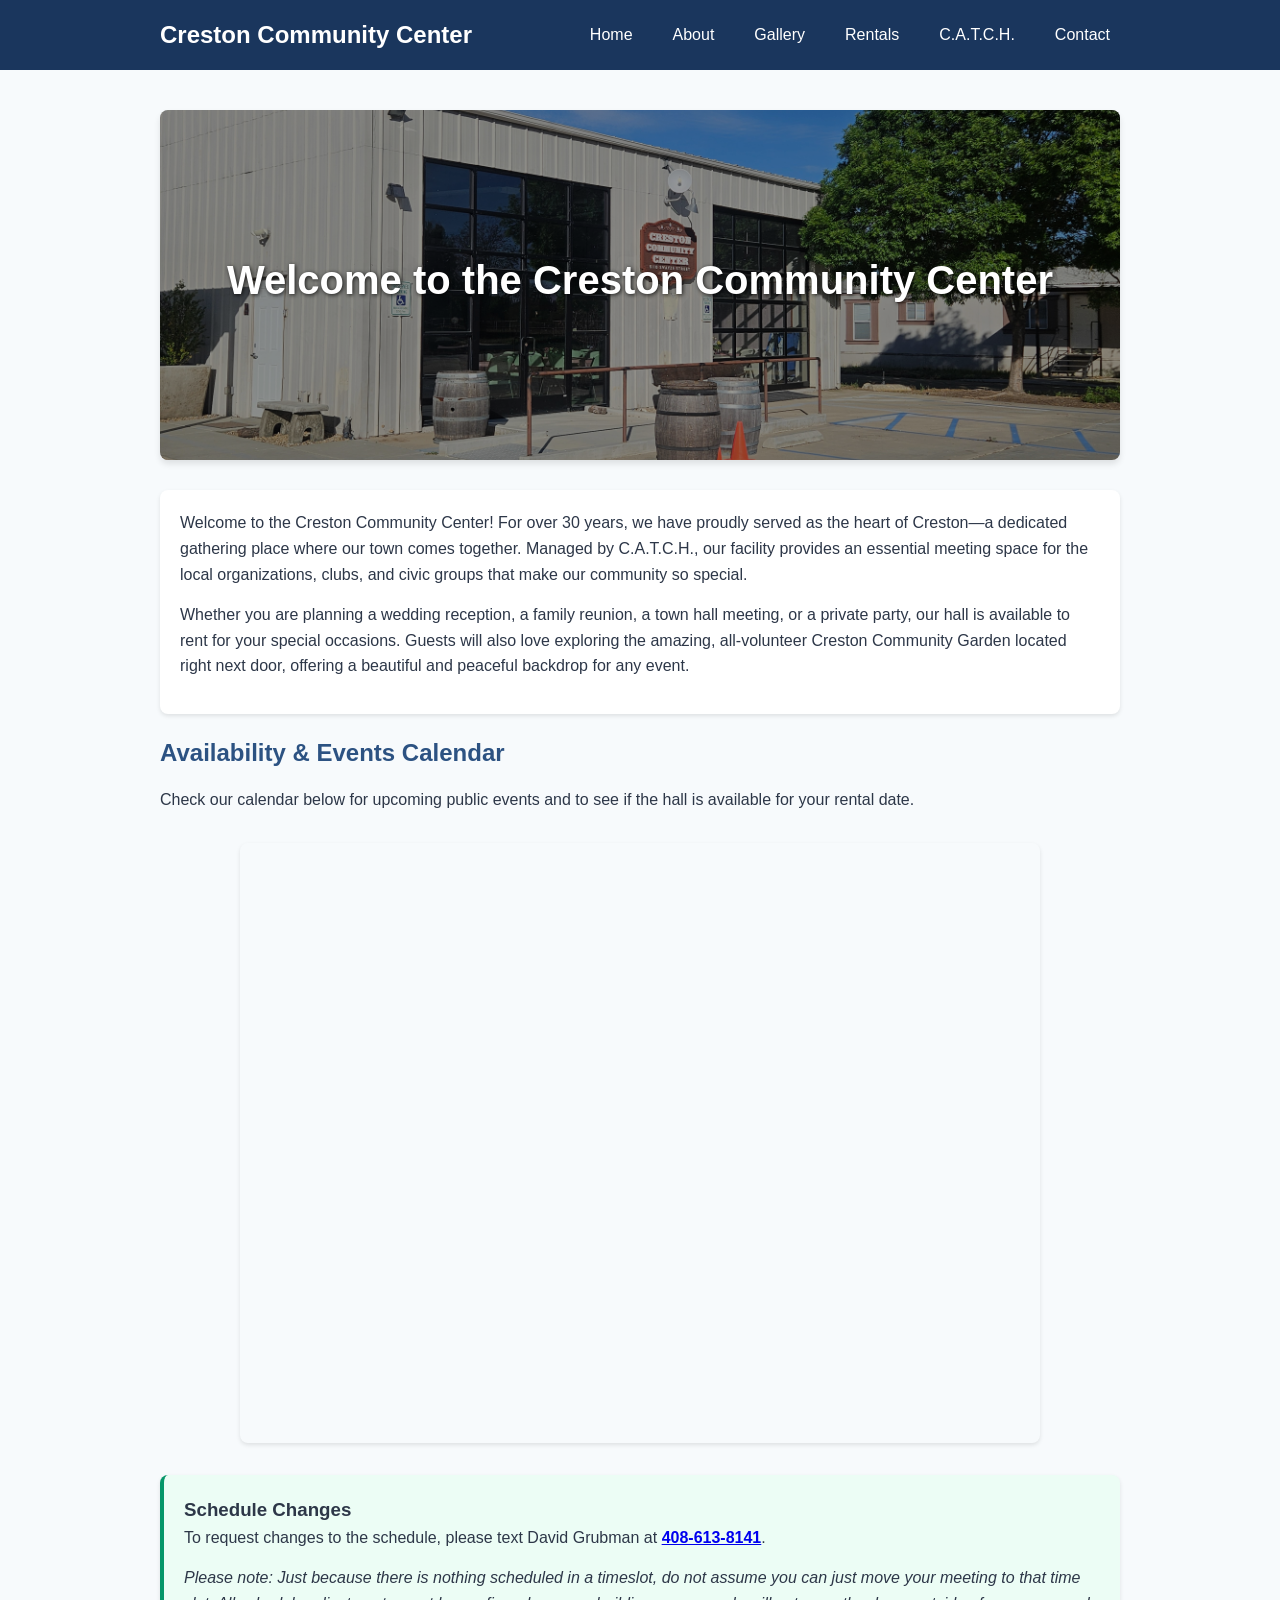
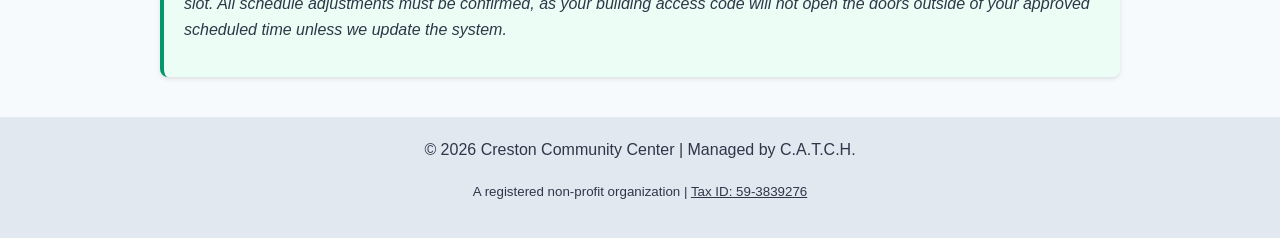
==== index.html @ 667bd277 "Upload website files" ====
<!DOCTYPE html>
<html lang="en">
<head>
    <meta charset="UTF-8">
    <meta name="viewport" content="width=device-width, initial-scale=1.0">
    <title>Creston Community Center | Home</title>
    <link rel="stylesheet" href="css/style.css">
</head>
<body>
    <header>
        <nav>
            <a href="index.html" class="logo">Creston Community Center</a>
            <ul class="nav-links">
                <li><a href="index.html">Home</a></li>
                <li><a href="about.html">About</a></li>
                <li><a href="gallery.html">Gallery</a></li>
                <li><a href="rentals.html">Rentals</a></li>
                <li><a href="catch.html">C.A.T.C.H.</a></li>
                <li><a href="contact.html">Contact</a></li>
            </ul>
        </nav>
    </header>

    <main>
        <div class="hero" style="background-image: url('images/20260404_172038.jpg');">
            <div class="hero-content">
                <h1>Welcome to the Creston Community Center</h1>
            </div>
        </div>
        <div class="card">
            <p>Welcome to the Creston Community Center! For over 30 years, we have proudly served as the heart of Creston—a dedicated gathering place where our town comes together. Managed by C.A.T.C.H., our facility provides an essential meeting space for the local organizations, clubs, and civic groups that make our community so special.</p>
            <p>Whether you are planning a wedding reception, a family reunion, a town hall meeting, or a private party, our hall is available to rent for your special occasions. Guests will also love exploring the amazing, all-volunteer Creston Community Garden located right next door, offering a beautiful and peaceful backdrop for any event.</p>
        </div>

        <h2>Availability & Events Calendar</h2>
        <p>Check our calendar below for upcoming public events and to see if the hall is available for your rental date.</p>
        
        <div class="calendar-container" style="padding: 0; border: none; background: transparent;">
            <iframe src="https://calendar.google.com/calendar/embed?src=crestoncommunitycenter%40gmail.com&ctz=America%2FLos_Angeles" style="border: 0; width: 100%; max-width: 800px; height: 600px; border-radius: 8px; box-shadow: 0 2px 4px rgba(0,0,0,0.1);" frameborder="0" scrolling="no"></iframe>
        </div>

        <div class="card" style="margin-top: 2rem; border-left: 4px solid #059669; background-color: #ecfdf5;">
            <h3>Schedule Changes</h3>
            <p>To request changes to the schedule, please text David Grubman at <strong><a href="tel:4086138141">408-613-8141</a></strong>.</p>
            <p><em>Please note: Just because there is nothing scheduled in a timeslot, do not assume you can just move your meeting to that time slot. All schedule adjustments must be confirmed, as your building access code will not open the doors outside of your approved scheduled time unless we update the system.</em></p>
        </div>
    </main>

    <footer>
        <p>&copy; 2026 Creston Community Center | Managed by C.A.T.C.H.</p>
        <p><small>A registered non-profit organization | <a href="https://www.guidestar.org/profile/59-3839276" target="_blank" rel="noopener noreferrer" style="color: inherit; text-decoration: underline;">Tax ID: 59-3839276</a></small></p>
    </footer>
</body>
</html>
---- css/style.css ----
/* Base Styles */
:root {
    --primary-color: #2c5282; /* A nice community blue */
    --secondary-color: #f7fafc;
    --text-color: #2d3748;
    --nav-bg: #1a365d;
}

* {
    box-sizing: border-box;
    margin: 0;
    padding: 0;
}

body {
    font-family: -apple-system, BlinkMacSystemFont, "Segoe UI", Roboto, Helvetica, Arial, sans-serif;
    line-height: 1.6;
    color: var(--text-color);
    background-color: var(--secondary-color);
}

/* Navigation */
header {
    background-color: var(--nav-bg);
    color: white;
    padding: 1rem 0;
}

nav {
    max-width: 1000px;
    margin: 0 auto;
    display: flex;
    justify-content: space-between;
    align-items: center;
    padding: 0 20px;
}

.logo {
    font-size: 1.5rem;
    font-weight: bold;
    color: white;
    text-decoration: none;
}

.nav-links {
    list-style: none;
    display: flex;
    gap: 20px;
}

.nav-links a {
    color: white;
    text-decoration: none;
    padding: 5px 10px;
    border-radius: 4px;
    transition: background-color 0.3s;
}

.nav-links a:hover {
    background-color: rgba(255,255,255,0.2);
}

/* Hero Section */
.hero {
    background-size: cover;
    background-position: center;
    height: 350px;
    display: flex;
    align-items: center;
    justify-content: center;
    color: white;
    text-align: center;
    margin-bottom: 30px;
    border-radius: 8px;
    position: relative;
    box-shadow: 0 4px 6px rgba(0,0,0,0.1);
}
.hero::before {
    content: "";
    position: absolute;
    top: 0; left: 0; right: 0; bottom: 0;
    background: rgba(0,0,0,0.4);
    border-radius: 8px;
}
.hero-content {
    position: relative;
    z-index: 1;
    padding: 0 20px;
}
.hero h1 {
    color: white;
    border: none;
    margin: 0;
    font-size: 2.5rem;
    text-shadow: 1px 1px 4px rgba(0,0,0,0.8);
}

/* Main Content */
main {
    max-width: 1000px;
    margin: 40px auto;
    padding: 0 20px;
    min-height: 60vh;
}

h1 {
    color: var(--primary-color);
    margin-bottom: 20px;
    border-bottom: 2px solid #e2e8f0;
    padding-bottom: 10px;
}

h2 {
    margin: 20px 0 15px;
    color: var(--primary-color);
}

p {
    margin-bottom: 15px;
}

/* Calendar Placeholder */
.calendar-container {
    background: white;
    padding: 20px;
    border: 1px dashed #cbd5e0;
    border-radius: 8px;
    text-align: center;
    margin: 30px 0;
    min-height: 400px;
    display: flex;
    align-items: center;
    justify-content: center;
}

/* Cards / Boxes */
.card {
    background: white;
    padding: 20px;
    border-radius: 8px;
    box-shadow: 0 2px 4px rgba(0,0,0,0.1);
    margin-bottom: 20px;
}

/* Organization Table */
.org-table {
    width: 100%;
    border-collapse: collapse;
    margin-top: 15px;
}
.org-table td {
    padding: 15px;
    border-bottom: 1px solid #e2e8f0;
    vertical-align: top;
}
.org-table tr:last-child td {
    border-bottom: none;
}
.org-logo {
    width: 120px;
    text-align: center;
}
.org-logo img {
    max-width: 100px;
    max-height: 100px;
    object-fit: contain;
    border-radius: 4px;
}
.org-info p {
    margin: 5px 0 0 0;
    font-size: 0.95rem;
    color: #4a5568;
}

/* Images */
.img-responsive {
    max-width: 100%;
    height: auto;
    border-radius: 8px;
    margin-bottom: 15px;
}

.gallery {
    display: grid;
    grid-template-columns: repeat(auto-fit, minmax(300px, 1fr));
    gap: 20px;
    margin-top: 20px;
}

/* Footer */
footer {
    text-align: center;
    padding: 20px;
    background-color: #e2e8f0;
    margin-top: 40px;
}
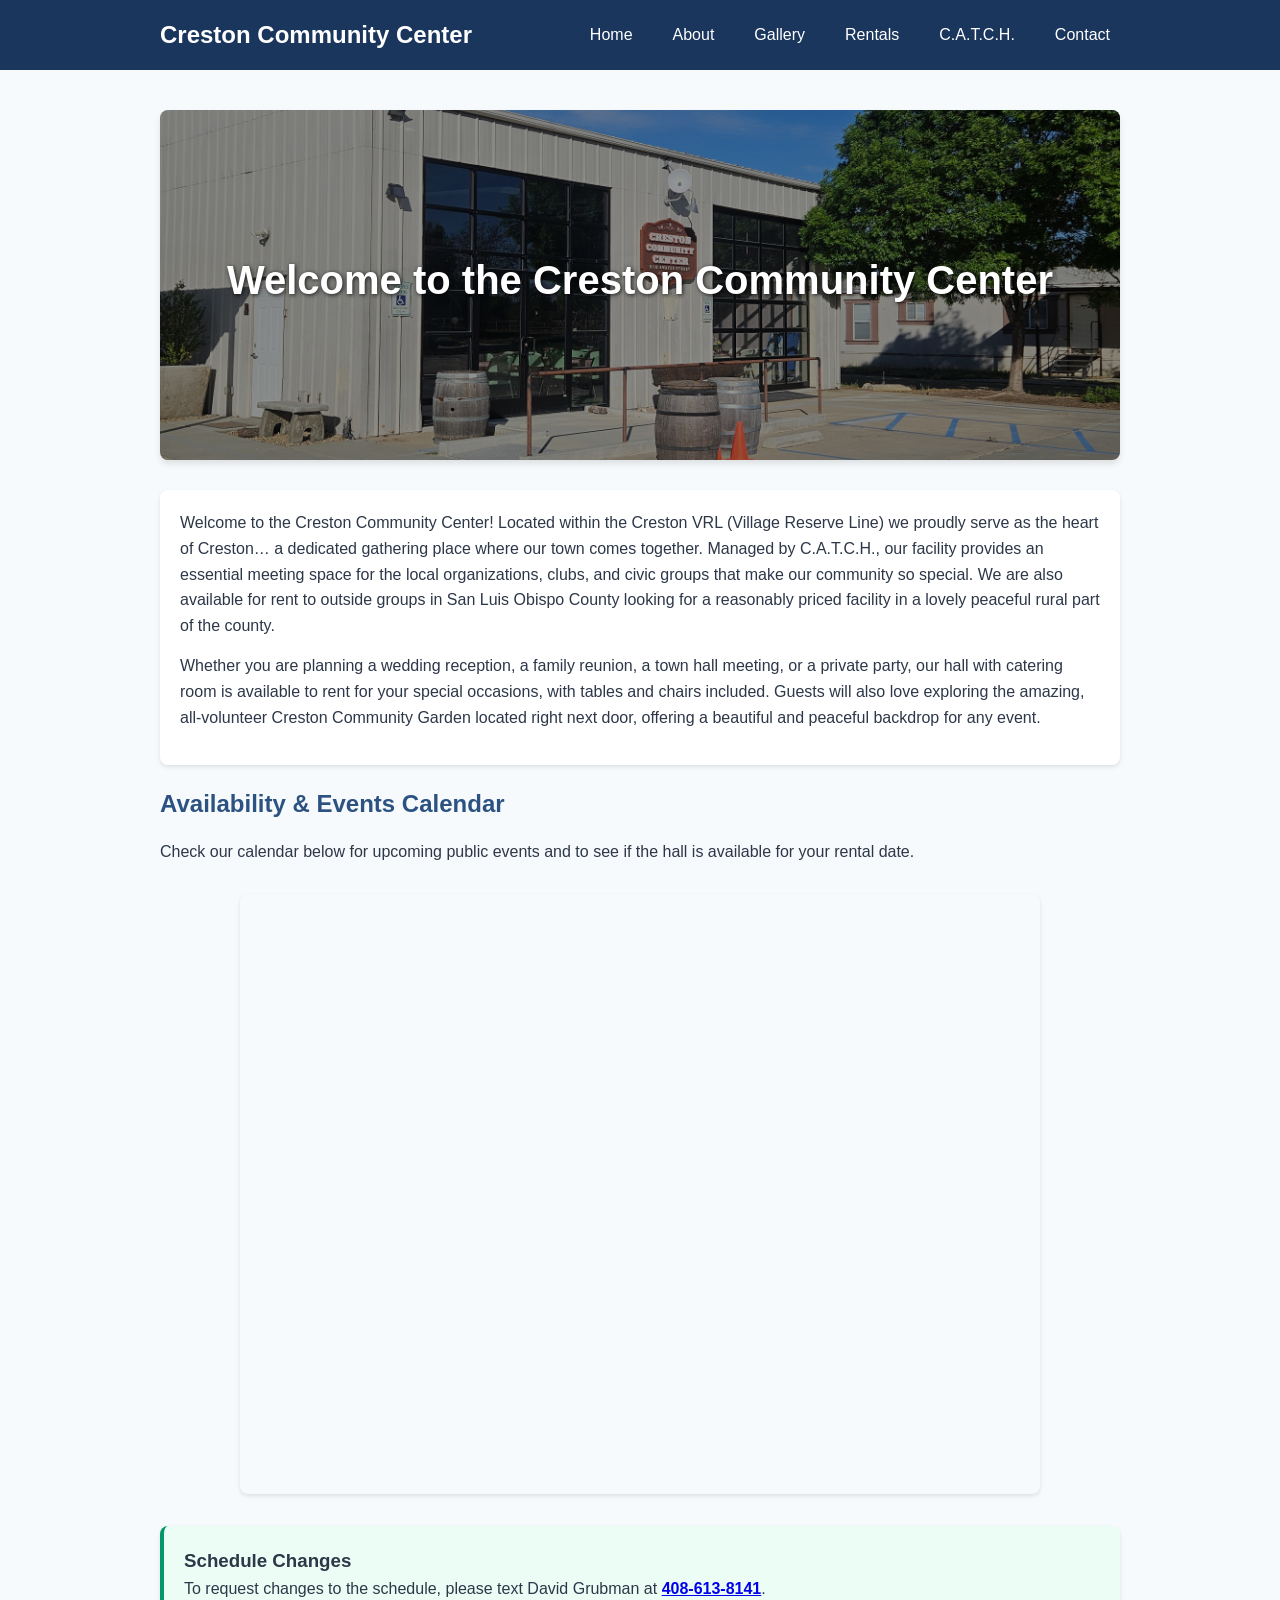
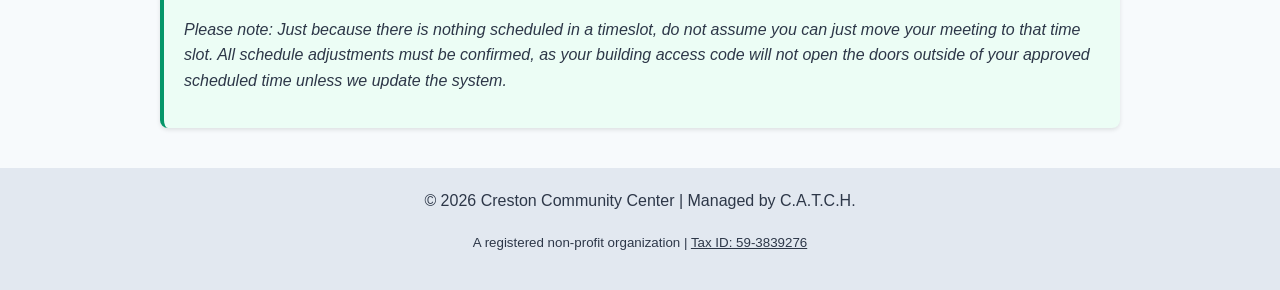
==== commit dcaaf2e0: "Update home page welcome copy with new content" ====
--- a/index.html
+++ b/index.html
@@ -28,13 +28,13 @@
             </div>
         </div>
         <div class="card">
-            <p>Welcome to the Creston Community Center! For over 30 years, we have proudly served as the heart of Creston—a dedicated gathering place where our town comes together. Managed by C.A.T.C.H., our facility provides an essential meeting space for the local organizations, clubs, and civic groups that make our community so special.</p>
-            <p>Whether you are planning a wedding reception, a family reunion, a town hall meeting, or a private party, our hall is available to rent for your special occasions. Guests will also love exploring the amazing, all-volunteer Creston Community Garden located right next door, offering a beautiful and peaceful backdrop for any event.</p>
+            <p>Welcome to the Creston Community Center! Located within the Creston VRL (Village Reserve Line) we proudly serve as the heart of Creston… a dedicated gathering place where our town comes together. Managed by C.A.T.C.H., our facility provides an essential meeting space for the local organizations, clubs, and civic groups that make our community so special. We are also available for rent to outside groups in San Luis Obispo County looking for a reasonably priced facility in a lovely peaceful rural part of the county.</p>
+            <p>Whether you are planning a wedding reception, a family reunion, a town hall meeting, or a private party, our hall with catering room is available to rent for your special occasions, with tables and chairs included. Guests will also love exploring the amazing, all-volunteer Creston Community Garden located right next door, offering a beautiful and peaceful backdrop for any event.</p>
         </div>
 
         <h2>Availability & Events Calendar</h2>
         <p>Check our calendar below for upcoming public events and to see if the hall is available for your rental date.</p>
-        
+
         <div class="calendar-container" style="padding: 0; border: none; background: transparent;">
             <iframe src="https://calendar.google.com/calendar/embed?src=crestoncommunitycenter%40gmail.com&ctz=America%2FLos_Angeles" style="border: 0; width: 100%; max-width: 800px; height: 600px; border-radius: 8px; box-shadow: 0 2px 4px rgba(0,0,0,0.1);" frameborder="0" scrolling="no"></iframe>
         </div>
--- a/css/style.css
+++ b/css/style.css
@@ -194,3 +194,53 @@
     background-color: #e2e8f0;
     margin-top: 40px;
 }
+
+/* Mobile Responsive */
+@media (max-width: 768px) {
+    nav {
+        flex-direction: column;
+        gap: 15px;
+        padding: 10px 20px;
+    }
+    .nav-links {
+        flex-wrap: wrap;
+        justify-content: center;
+        gap: 10px;
+    }
+}
+
+/* Lightbox Styles */
+.gallery img {
+    cursor: pointer;
+    transition: transform 0.2s ease-in-out;
+}
+
+.gallery img:hover {
+    transform: scale(1.03);
+}
+
+#lightbox {
+    display: none;
+    position: fixed;
+    z-index: 9999;
+    top: 0;
+    left: 0;
+    width: 100%;
+    height: 100%;
+    background-color: rgba(0, 0, 0, 0.85);
+    justify-content: center;
+    align-items: center;
+    cursor: pointer;
+}
+
+#lightbox.active {
+    display: flex;
+}
+
+#lightbox img {
+    max-width: 90vw;
+    max-height: 90vh;
+    border-radius: 4px;
+    box-shadow: 0 0 20px rgba(0,0,0,0.5);
+    cursor: auto;
+}
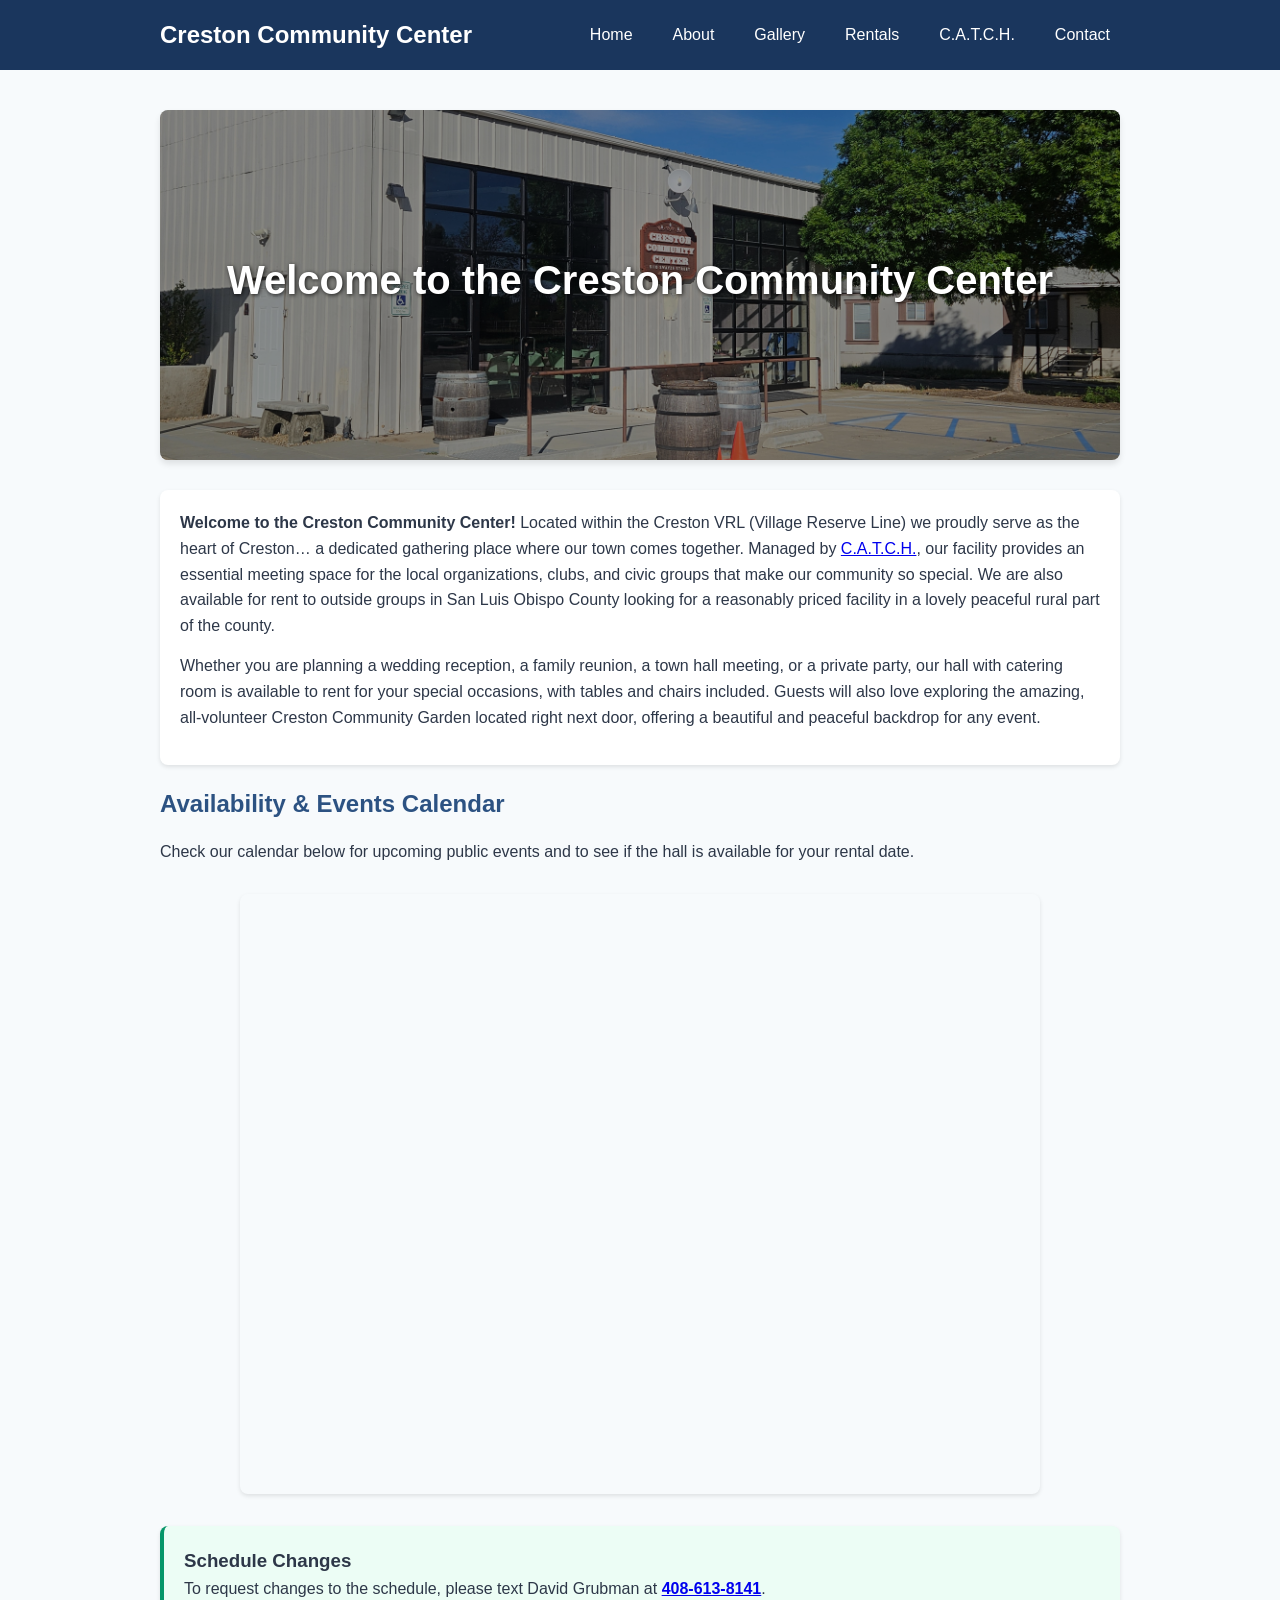
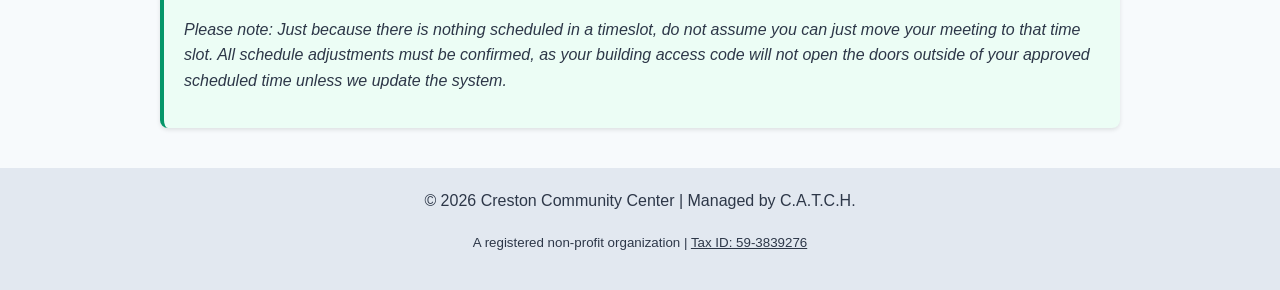
==== commit e3ff9a03: "Bold welcome text and link CATCH to catch.html on home page" ====
--- a/index.html
+++ b/index.html
@@ -28,7 +28,7 @@
             </div>
         </div>
         <div class="card">
-            <p>Welcome to the Creston Community Center! Located within the Creston VRL (Village Reserve Line) we proudly serve as the heart of Creston… a dedicated gathering place where our town comes together. Managed by C.A.T.C.H., our facility provides an essential meeting space for the local organizations, clubs, and civic groups that make our community so special. We are also available for rent to outside groups in San Luis Obispo County looking for a reasonably priced facility in a lovely peaceful rural part of the county.</p>
+            <p><strong>Welcome to the Creston Community Center!</strong> Located within the Creston VRL (Village Reserve Line) we proudly serve as the heart of Creston… a dedicated gathering place where our town comes together. Managed by <a href="catch.html">C.A.T.C.H.</a>, our facility provides an essential meeting space for the local organizations, clubs, and civic groups that make our community so special. We are also available for rent to outside groups in San Luis Obispo County looking for a reasonably priced facility in a lovely peaceful rural part of the county.</p>
             <p>Whether you are planning a wedding reception, a family reunion, a town hall meeting, or a private party, our hall with catering room is available to rent for your special occasions, with tables and chairs included. Guests will also love exploring the amazing, all-volunteer Creston Community Garden located right next door, offering a beautiful and peaceful backdrop for any event.</p>
         </div>
 
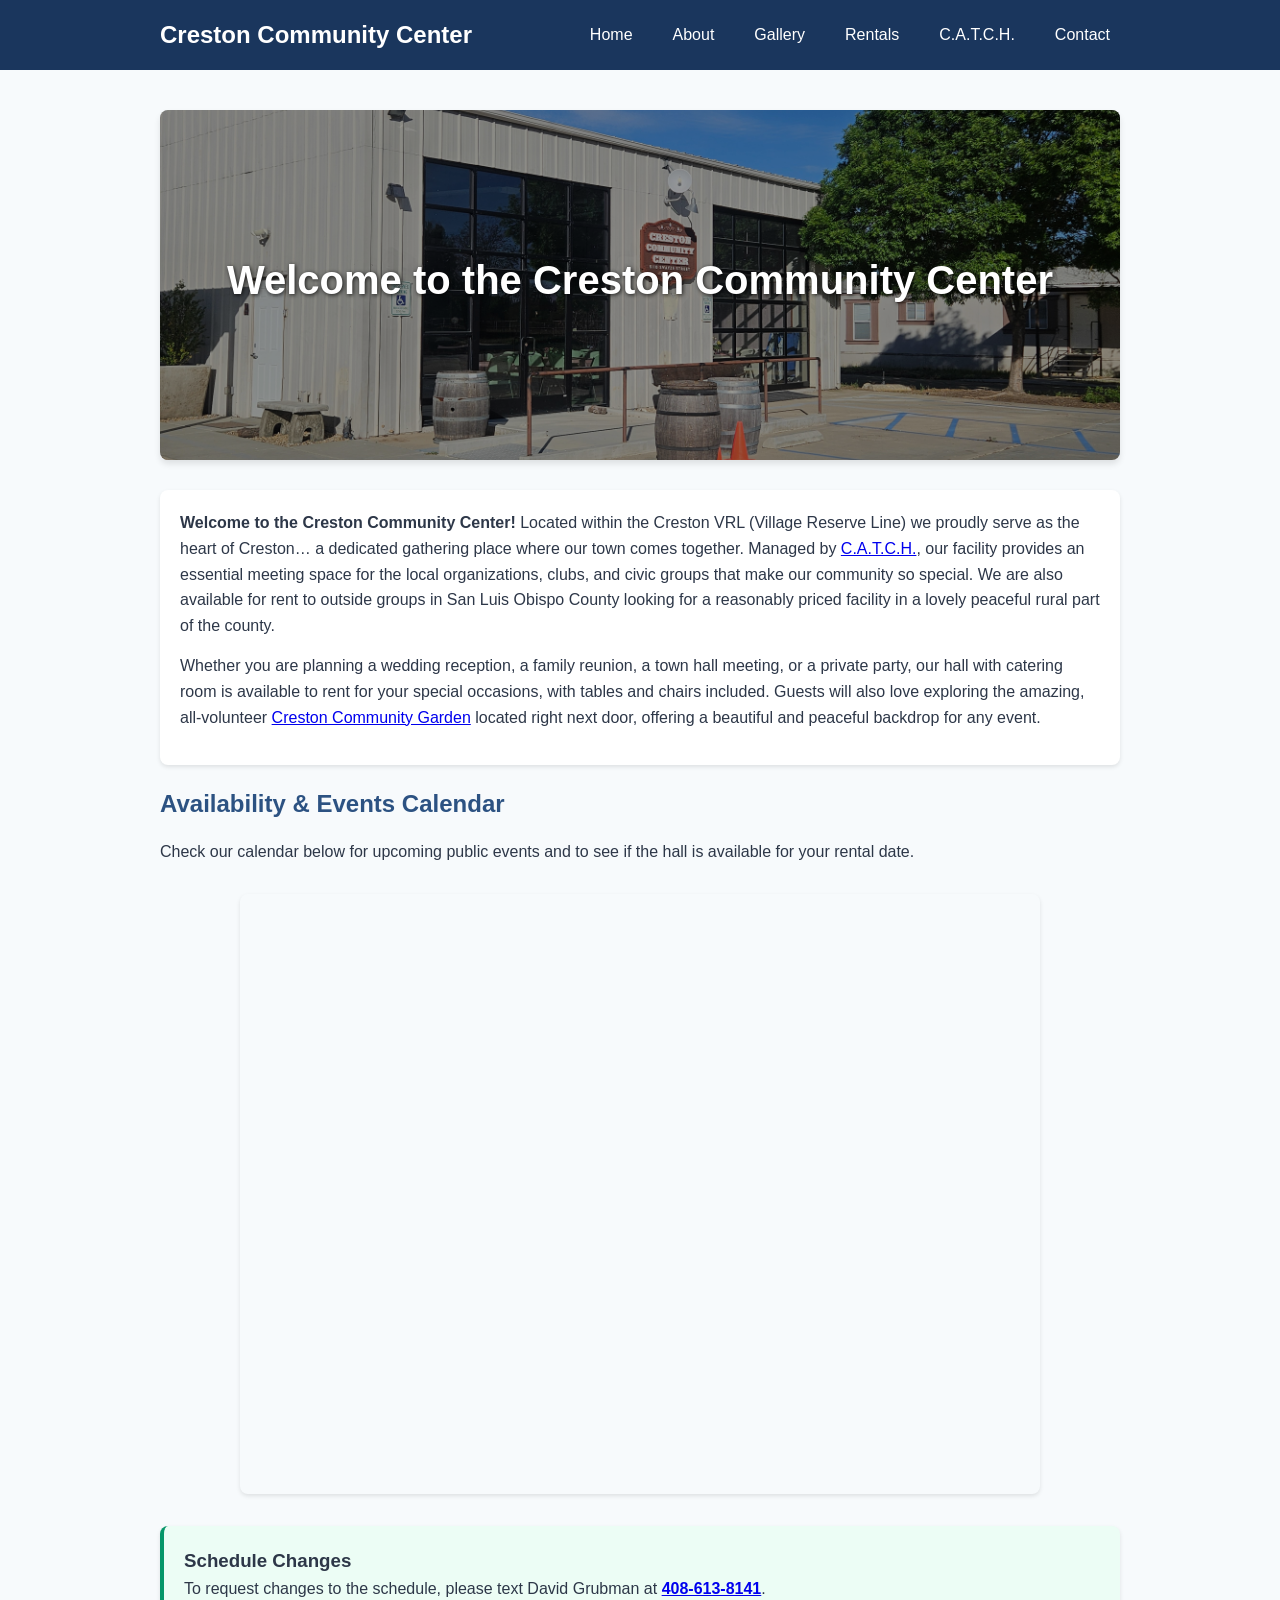
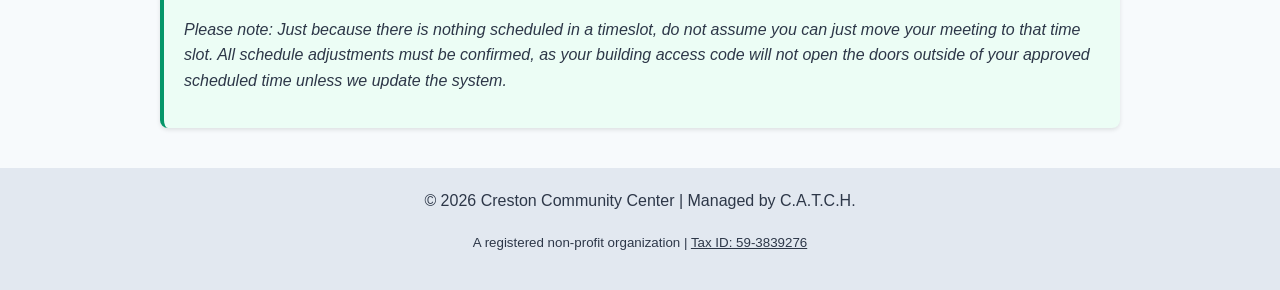
==== commit b6ff9e79: "Link Creston Community Garden to its Facebook page" ====
--- a/index.html
+++ b/index.html
@@ -29,7 +29,7 @@
         </div>
         <div class="card">
             <p><strong>Welcome to the Creston Community Center!</strong> Located within the Creston VRL (Village Reserve Line) we proudly serve as the heart of Creston… a dedicated gathering place where our town comes together. Managed by <a href="catch.html">C.A.T.C.H.</a>, our facility provides an essential meeting space for the local organizations, clubs, and civic groups that make our community so special. We are also available for rent to outside groups in San Luis Obispo County looking for a reasonably priced facility in a lovely peaceful rural part of the county.</p>
-            <p>Whether you are planning a wedding reception, a family reunion, a town hall meeting, or a private party, our hall with catering room is available to rent for your special occasions, with tables and chairs included. Guests will also love exploring the amazing, all-volunteer Creston Community Garden located right next door, offering a beautiful and peaceful backdrop for any event.</p>
+            <p>Whether you are planning a wedding reception, a family reunion, a town hall meeting, or a private party, our hall with catering room is available to rent for your special occasions, with tables and chairs included. Guests will also love exploring the amazing, all-volunteer <a href="https://www.facebook.com/crestoncagardenclub/" target="_blank" rel="noopener noreferrer">Creston Community Garden</a> located right next door, offering a beautiful and peaceful backdrop for any event.</p>
         </div>
 
         <h2>Availability & Events Calendar</h2>
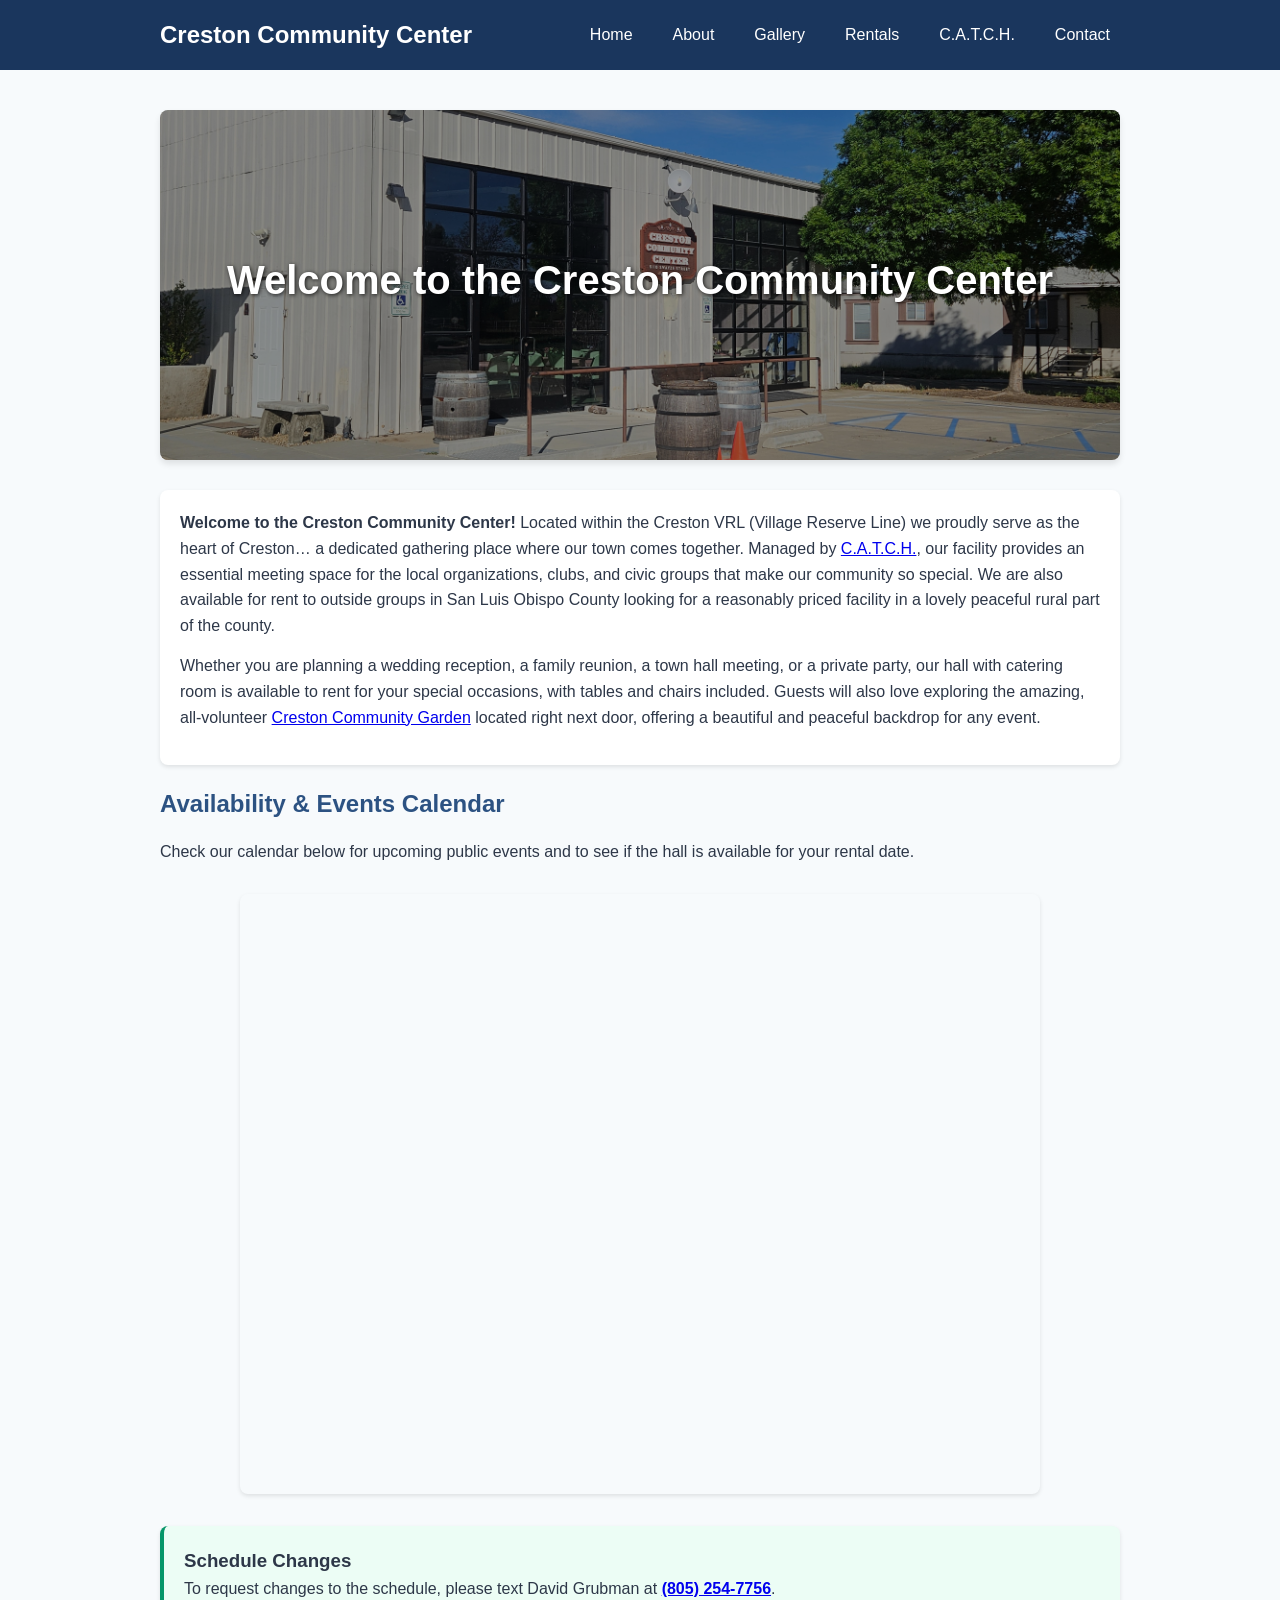
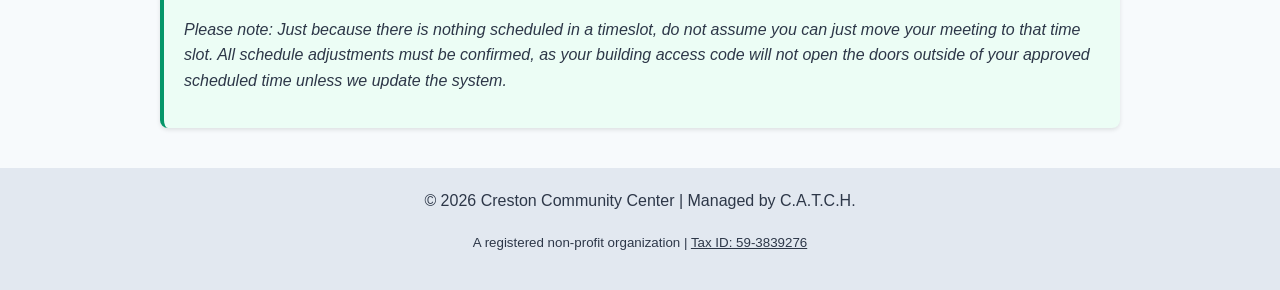
==== commit 53d29d50: "Update phone number to (805) 254-7756 across website" ====
--- a/index.html
+++ b/index.html
@@ -5,6 +5,7 @@
     <meta name="viewport" content="width=device-width, initial-scale=1.0">
     <title>Creston Community Center | Home</title>
     <link rel="stylesheet" href="css/style.css">
+    <link rel="icon" type="image/svg+xml" href="favicon.svg">
 </head>
 <body>
     <header>
@@ -41,7 +42,7 @@
 
         <div class="card" style="margin-top: 2rem; border-left: 4px solid #059669; background-color: #ecfdf5;">
             <h3>Schedule Changes</h3>
-            <p>To request changes to the schedule, please text David Grubman at <strong><a href="tel:4086138141">408-613-8141</a></strong>.</p>
+            <p>To request changes to the schedule, please text David Grubman at <strong><a href="tel:8052547756">(805) 254-7756</a></strong>.</p>
             <p><em>Please note: Just because there is nothing scheduled in a timeslot, do not assume you can just move your meeting to that time slot. All schedule adjustments must be confirmed, as your building access code will not open the doors outside of your approved scheduled time unless we update the system.</em></p>
         </div>
     </main>
@@ -51,4 +52,4 @@
         <p><small>A registered non-profit organization | <a href="https://www.guidestar.org/profile/59-3839276" target="_blank" rel="noopener noreferrer" style="color: inherit; text-decoration: underline;">Tax ID: 59-3839276</a></small></p>
     </footer>
 </body>
-</html>+</html>
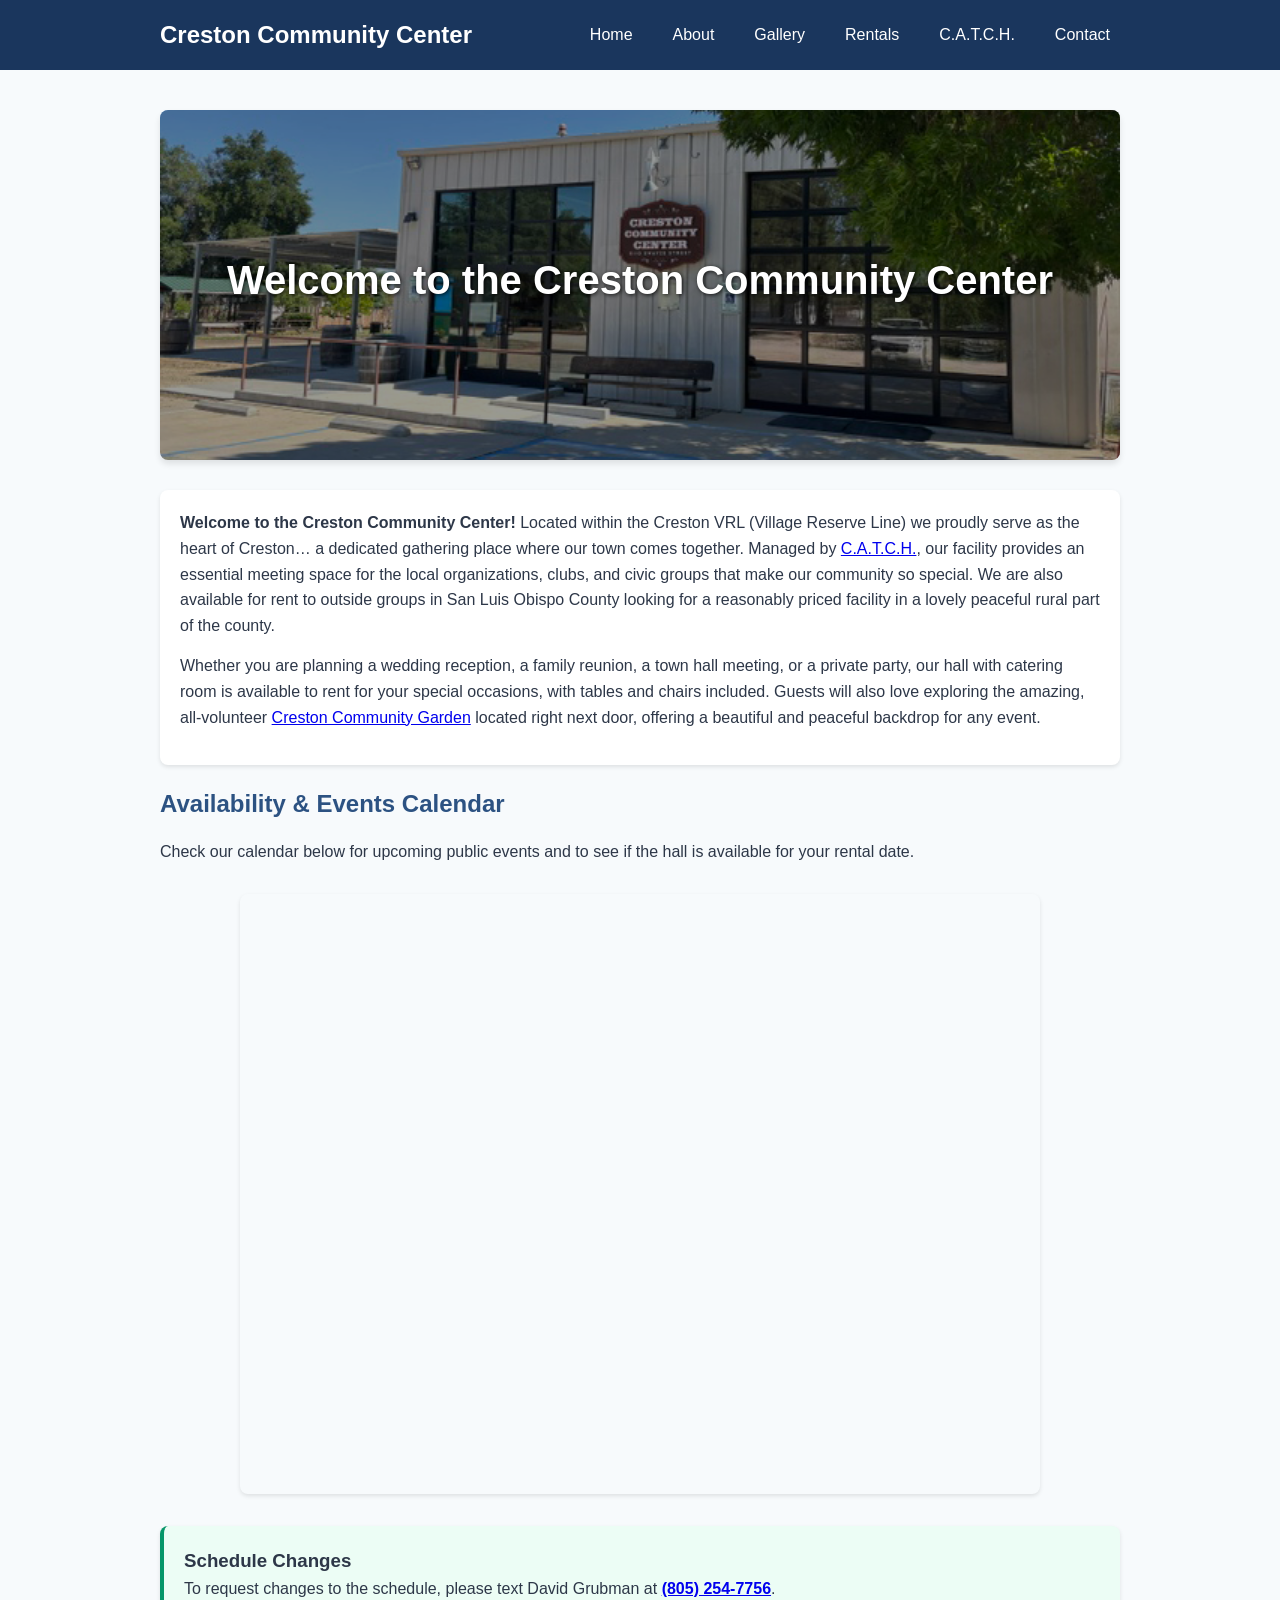
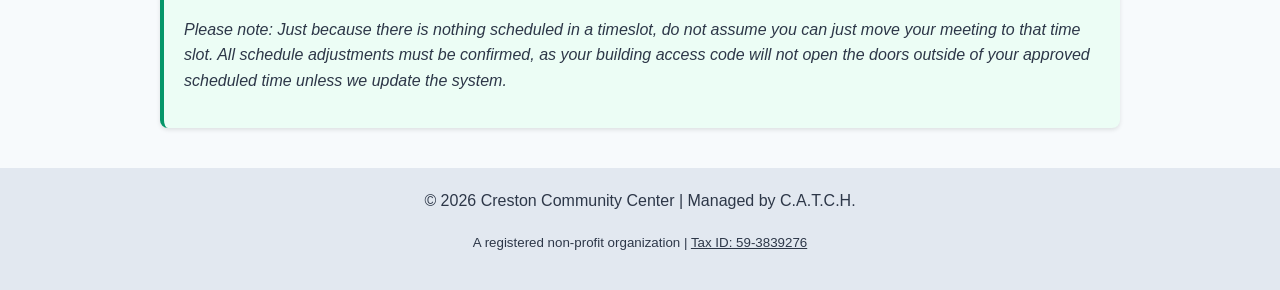
==== commit 23631489: "Update homepage hero image" ====
--- a/index.html
+++ b/index.html
@@ -23,7 +23,7 @@
     </header>
 
     <main>
-        <div class="hero" style="background-image: url('images/20260404_172038.jpg');">
+        <div class="hero" style="background-image: url('images/ccc_2026_cropped.jpg');">
             <div class="hero-content">
                 <h1>Welcome to the Creston Community Center</h1>
             </div>
